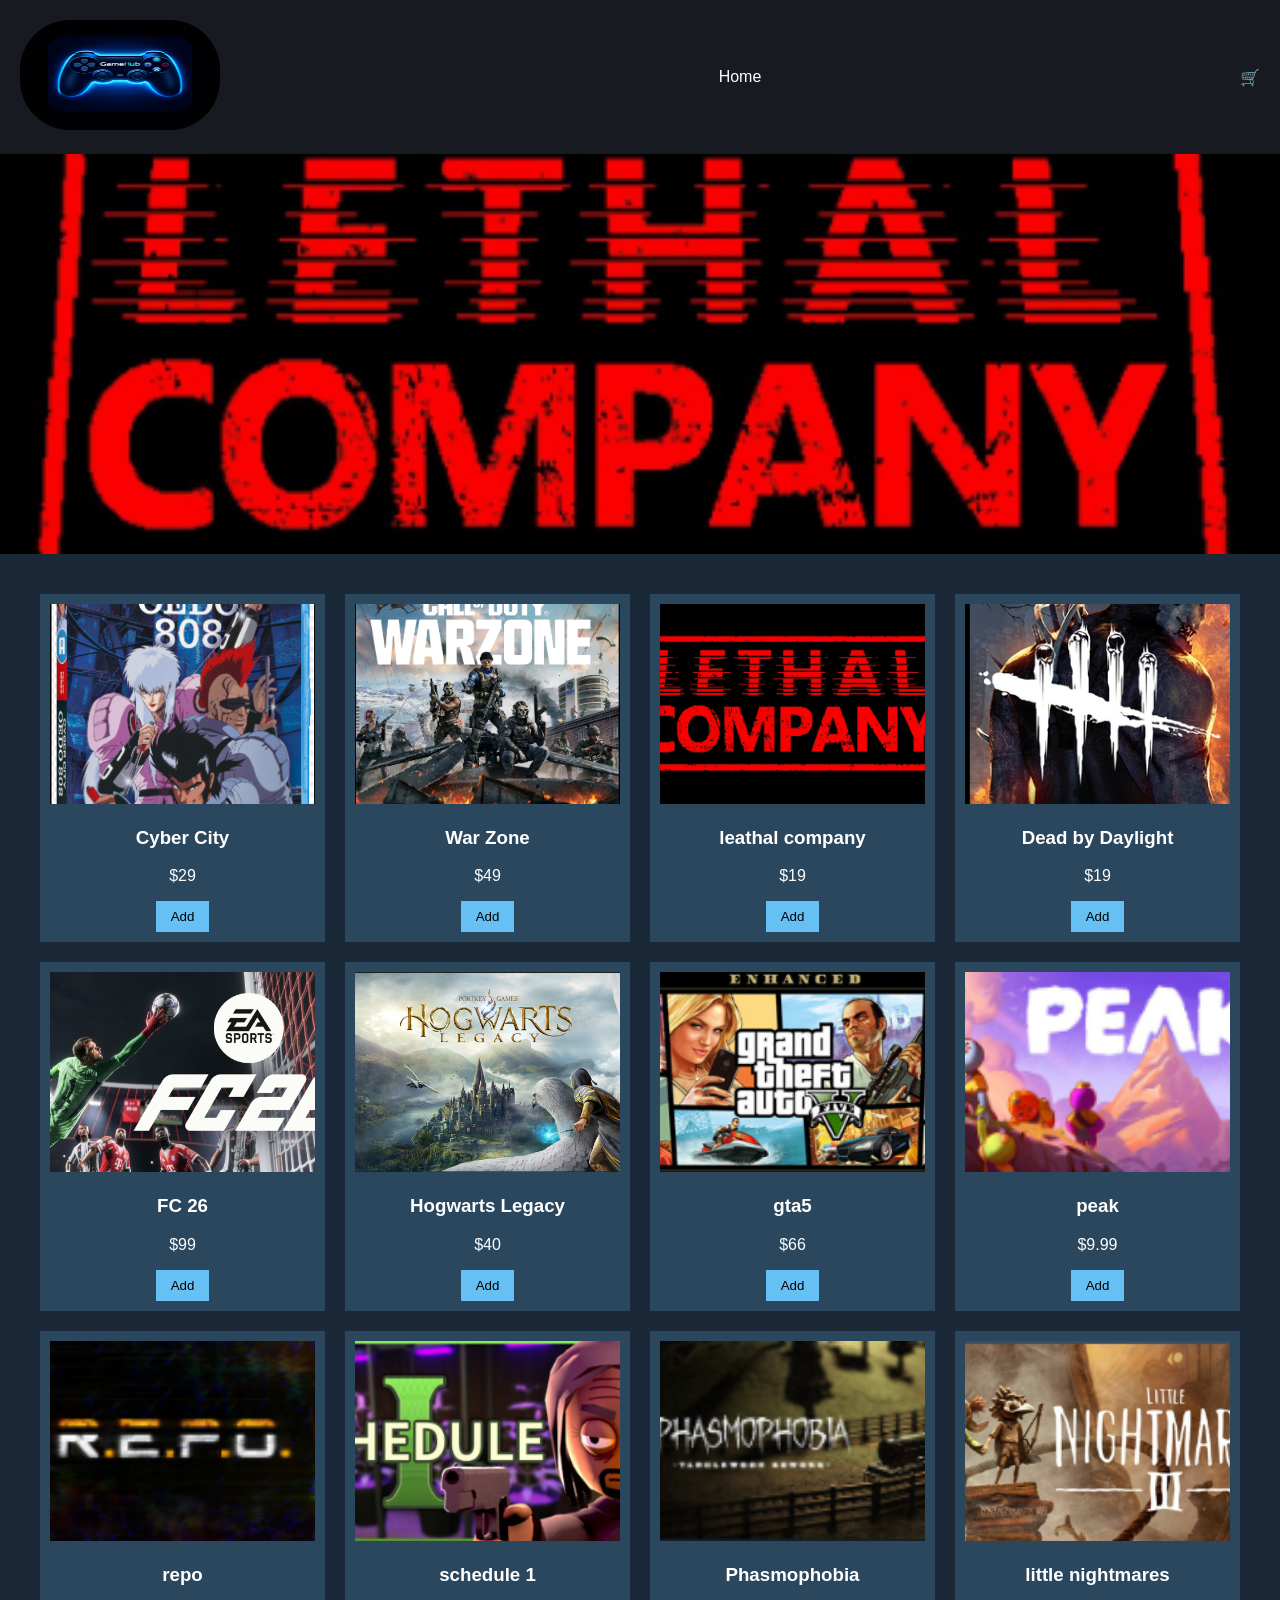
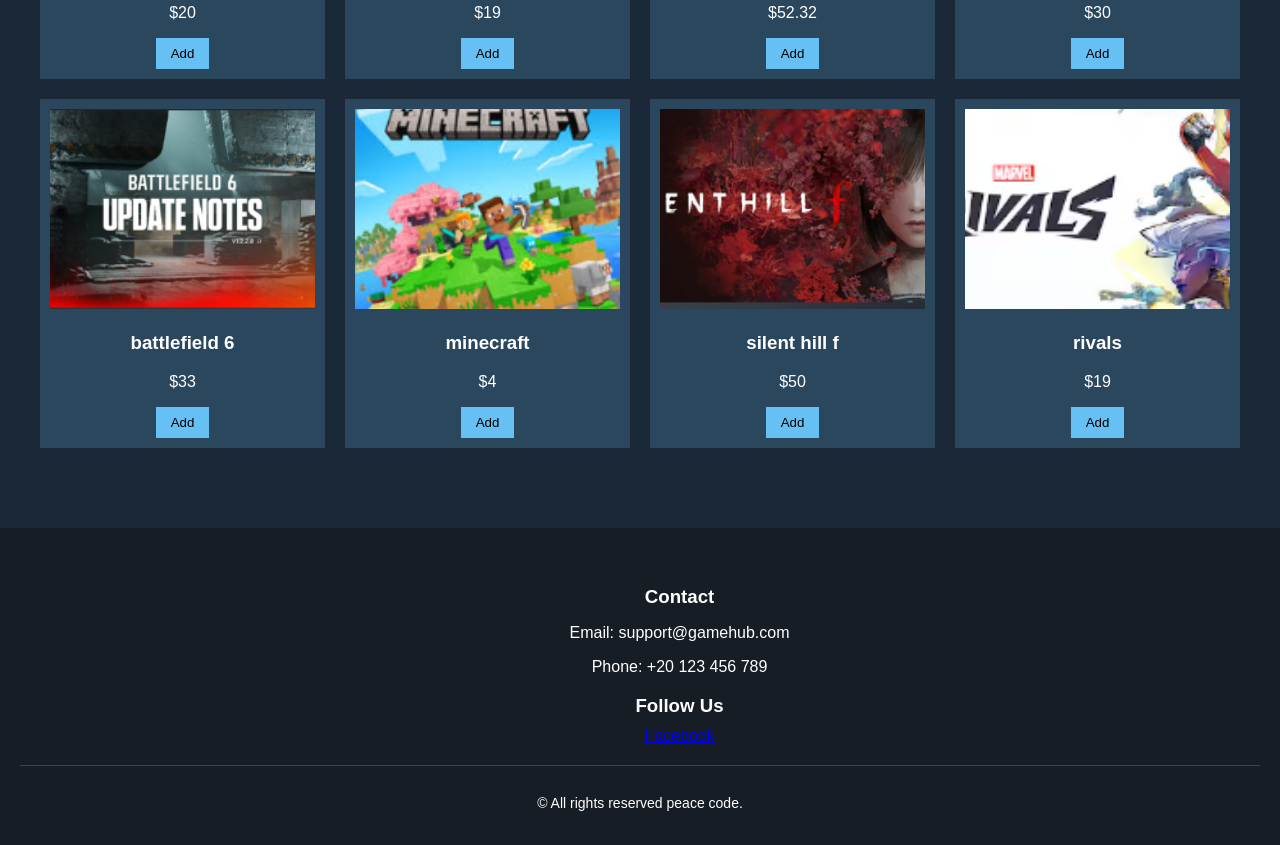
==== index.html @ e2ce6eeb "Add files via upload" ====
<!DOCTYPE html>
<html>
<head>

<meta charset="UTF-8">
<title>gamehub</title>

<link rel="stylesheet" href="style.css">

</head>

<body>

<header>

<nav class="navbar">

<div class="logo"><img src="logo.png" alt="gamehub"></div>

<ul class="menu">

<li><a href="index.html">Home</a></li>


<li class="mega-parent">




</div>

</li>

</ul>

<div class="cart-icon" onclick="toggleCart()">

🛒

<div class="cart" id="cart">

<h3>Your Cart</h3>

<ul id="cart-list"></ul>

<p>Total: $<span id="total">0</span></p>

<button class="checkout" onclick="checkout()">Checkout</button>

</div>

</div>





</div>

</div>

</nav>

</header>


<section class="slider">

<div class="slides">

<div class="slide">
<img src="leathal company.png">
<h2>Summer Sale</h2>
</div>

<div class="slide">
<img src="dead by daylight.png">
<h2>Dead by Daylight</h2>
</div>

<div class="slide">
<img src="silent hill f.png">
<h2>Racing Games</h2>
</div>

</div>

</section>


<section class="games">

<div class="game">
<img src="cyber city.png" alt="Cyber City">
<h3>Cyber City</h3>
<p>$29</p>
<button onclick="addToCart('Cyber City',29)">Add</button>
</div>

<div class="game">
<img src="warzone.png" alt="War Zone">
<h3>War Zone</h3>
<p>$49</p>
<button onclick="addToCart('War Zone',49)">Add</button>
</div>

<div class="game">
<img src="leathal company.png" alt="leathal company">
<h3>leathal company</h3>
<p>$19</p>
<button onclick="addToCart('leathal company',19)">Add</button>
</div>
<div class="game">
<img src="dead by daylight.png">
<h3>Dead by Daylight</h3>
<p>$19</p>
<button onclick="addToCart('Dead by Daylight',19)">Add</button>
</div>
<div class="game">
<img src="fc26 (2).png">
<h3>FC 26</h3>
<p>$99</p>
<button onclick="addToCart('FC 26',99)">Add</button>
</div>
<div class="game">
<img src="hogwarts legacy.png">
<h3>Hogwarts Legacy</h3>
<p>$40</p>
<button onclick="addToCart('Hogwarts Legacy',40)">Add</button>
</div>
<div class="game">
<img src="gta5.png">
<h3>gta5</h3>
<p>$66</p>
<button onclick="addToCart('gta5',66)">Add</button>
</div>
<div class="game">
<img src="peak.png">
<h3>peak</h3>
<p>$9.99</p>
<button onclick="addToCart('peak',9.99)">Add</button>
</div>
<div class="game">
<img src="repo.png">
<h3>repo</h3>
<p>$20</p>
<button onclick="addToCart('repo',20)">Add</button>
</div>
<div class="game">
<img src="schedule.png">
<h3>schedule 1</h3>
<p>$19</p>
<button onclick="addToCart('schedule 1',19)">Add</button>
</div>
<div class="game">
<img src="phasmophopia.png">
<h3>Phasmophobia</h3>
<p>$52.32</p>
<button onclick="addToCart('Phasmophobia',52.32)">Add</button>
</div>
<div class="game">
<img src="nightmare.png">
<h3>little nightmares</h3>
<p>$30</p>
<button onclick="addToCart('little nightmares',30)">Add</button>
</div>
<div class="game">
<img src="battlefield.png">
<h3>battlefield 6</h3>
<p>$33</p>
<button onclick="addToCart('battlefield 6',33)">Add</button>
</div>
<div class="game">
<img src="mine.png">
<h3>minecraft</h3>
<p>$4</p>
<button onclick="addToCart('minecraft',4)">Add</button>
</div>
<div class="game">
<img src="silent hill f.png">
<h3>silent hill f</h3>
<p>$50</p>
<button onclick="addToCart('silent hill f',50)">Add</button>
</div>
<div class="game">
<img src="rivals.png">
<h3>rivals</h3>
<p>$19</p>
<button onclick="addToCart('rivals',19)">Add</button>
</div>



</section>
<footer class="site-footer">

<div class="footer-content">

<div class="footer-section">



</div>



<div class="footer-content">

<div class="footer-section social">
<div class="footer-section">

<h3>Contact</h3>
<p>Email: support@gamehub.com</p>
<p>Phone: +20 123 456 789</p>

</div>
<h3>Follow Us</h3>

<a href="https://www.facebook.com/" target="_blank">Facebook</a>
<a href="https://github.com/" target="_blank"></a>
<a href="https://www.linkedin.com/" target="_blank"><i class="fa-brands fa-linkedin" data--h-bstatus="0OBSERVED"></i></a>

</div>

</div>





</div>

<div class="footer-bottom">
<p>© All rights reserved peace code.</p>
</div>

</footer>


<script src="cart.js"></script>

</body>
</html>
---- style.css ----
body{

margin:0;
font-family:Arial;
background:#1b2838;
color:white;

}

.navbar{

display:flex;
justify-content:space-between;
align-items:center;
background:#171a21;
padding:20px;

}
.logo img {
    height: 110px;
    width: 200px;
    border: none;
    border-radius: 50px;
}

.menu{

display:flex;
gap:20px;
list-style:none;

}

.menu a{

color:white;
text-decoration:none;

}

.mega-parent{

position:relative;

}

.mega-menu{

position:absolute;
top:30px;
background:#2a475e;
padding:20px;
display:none;
gap:40px;

}

.mega-parent:hover .mega-menu{

display:flex;

}

.slider{

overflow:hidden;
height:400px;

}

.slides{

display:flex;
width:300%;
animation:slide 12s infinite;

}

.slide{

width:100%;
position:relative;

}

.slide img{

width:100%;
height:400px;
object-fit:cover;

}

@keyframes slide{

0%{transform:translateX(0);}
33%{transform:translateX(-100%);}
66%{transform:translateX(-200%);}
100%{transform:translateX(0);}

}

.games{

display:grid;
grid-template-columns:repeat(4,1fr);
gap:20px;
padding:40px;

}

.game{

background:#2a475e;
padding:10px;
text-align:center;
transition:0.4s;

}

.game img{

width:100%;
height:200px;
object-fit:cover;
}

.game:hover{

transform:translateY(-10px) scale(1.05);
box-shadow:0 10px 20px black;

}

button{

background:#66c0f4;
border:none;
padding:8px 15px;
cursor:pointer;

}

.cart-icon{

position:relative;
cursor:pointer;

}

.cart{

position:absolute;
right:0;
top:30px;
background:#2a475e;
padding:15px;
width:200px;
display:none;

}
.cart.active{
display:block;
}

.cart-icon:hover .cart{

display:block;

}
.checkout{

width:100%;
background:#5cdb5c;
border:none;
padding:10px;
margin-top:10px;
font-weight:bold;
cursor:pointer;

}

.checkout:hover{

background:#46b946;

}

.site-footer{
  background: rgba(24,28,36,0.9);
  backdrop-filter: blur(8px);
  color:white;
  padding:40px 20px 20px 20px;
  margin-top:40px;
}

.footer-content{
  display:flex;
  justify-content:center;
  flex-wrap:wrap;
 margin-right: 5% ;
}
.footer-section{
  min-width:200px;
 text-align: center;
}
.footer-section h3{
  margin-bottom:10px;
}


.footer-section a:hover{
  color:#66c0f4;
}

.footer-bottom{
  text-align:center;
  border-top:1px solid #2a475e;
  padding-top:15px;
  margin-top:20px;
  font-size:14px;
}




@media(max-width:900px){

.games{

grid-template-columns:repeat(2,1fr);

}

}

@media(max-width:500px){

.games{

grid-template-columns:1fr;

}

.navbar{

flex-direction:column;

}
footer-content{
    flex-direction:column;
    align-items:center;
    text-align:center;
  }

}
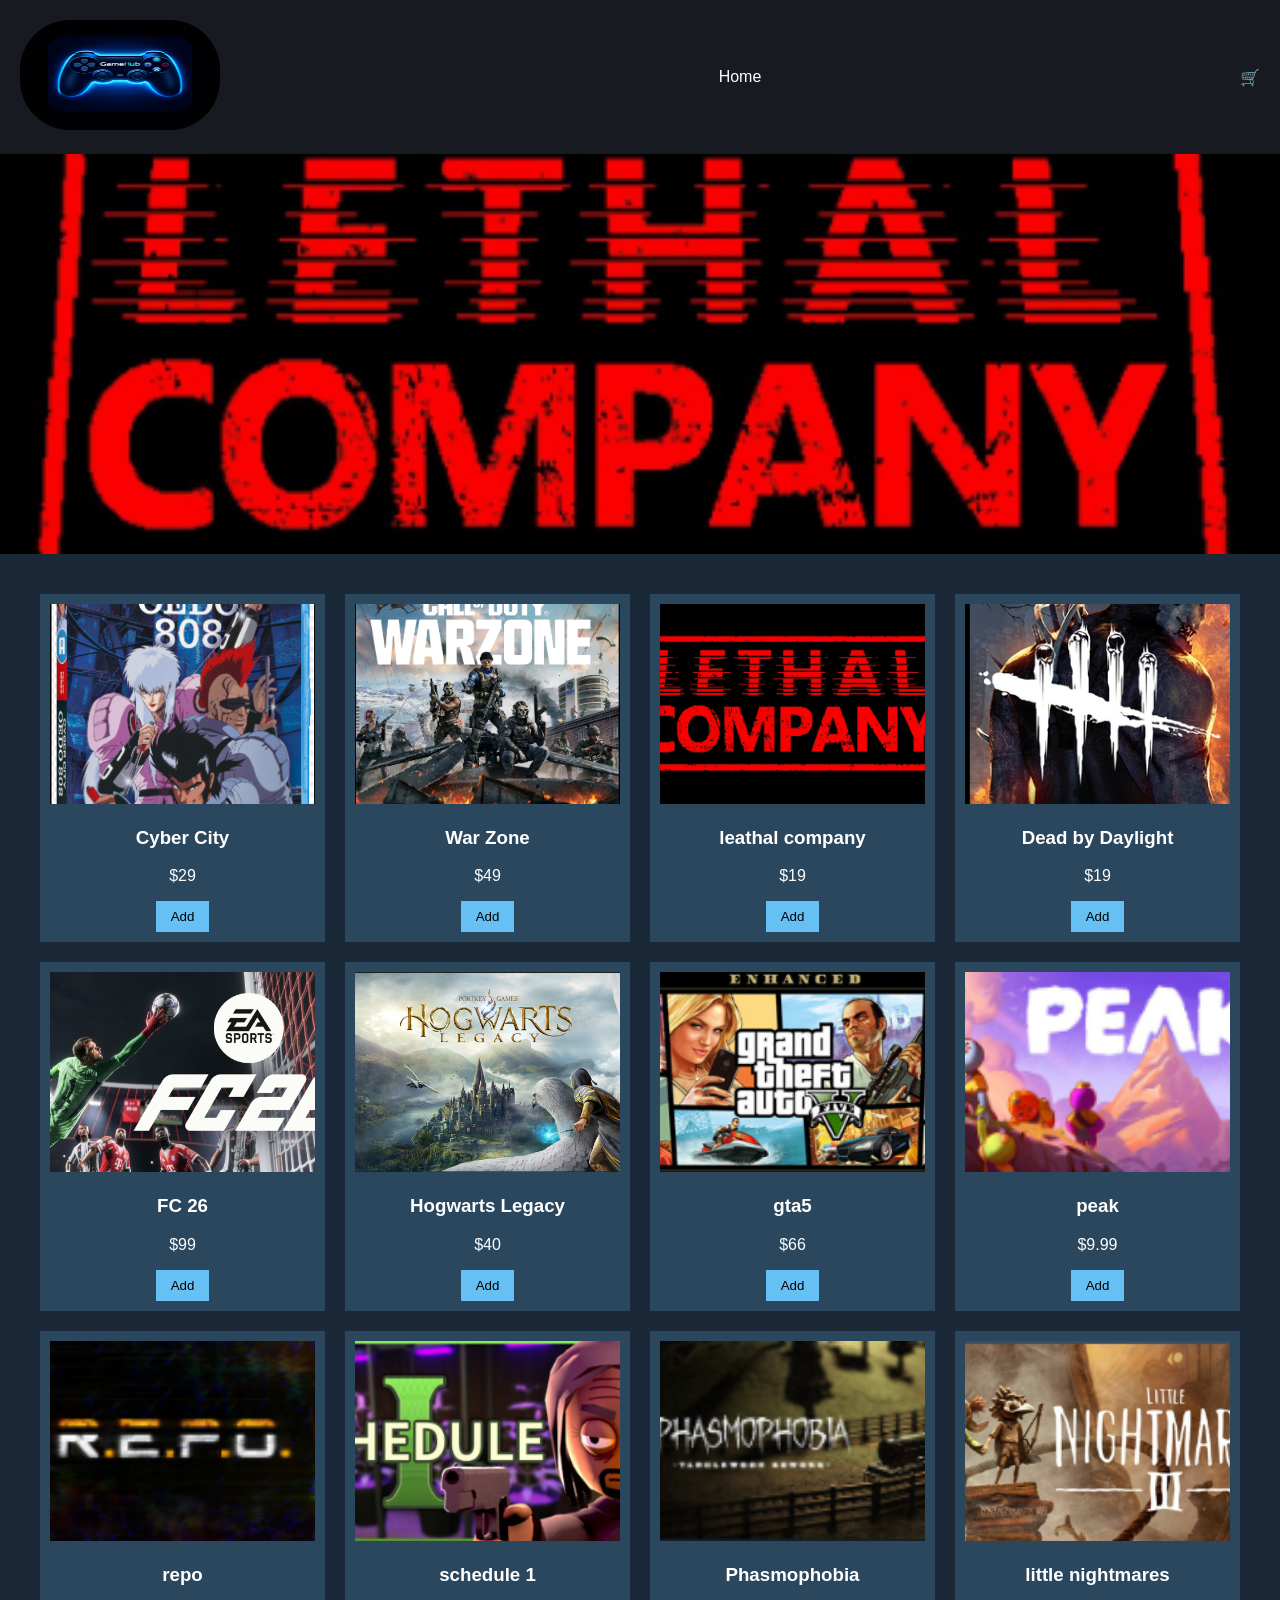
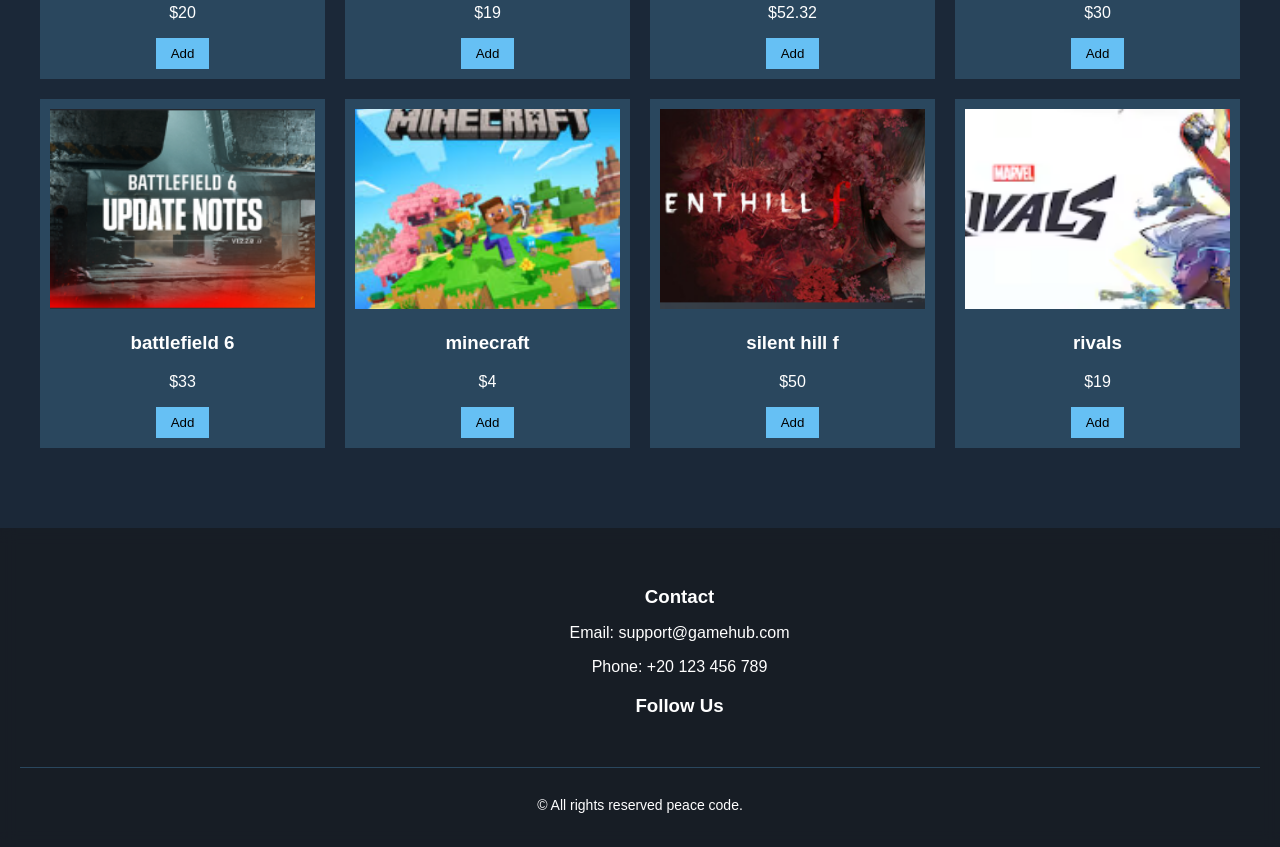
==== commit 234023bd: "Update index.html" ====
--- a/index.html
+++ b/index.html
@@ -215,11 +215,21 @@
 
 </div>
 <h3>Follow Us</h3>
-
-<a href="https://www.facebook.com/" target="_blank">Facebook</a>
-<a href="https://github.com/" target="_blank"></a>
-<a href="https://www.linkedin.com/" target="_blank"><i class="fa-brands fa-linkedin" data--h-bstatus="0OBSERVED"></i></a>
-
+<div class="social-links">
+         <a href="https://web.facebook.com/profile.php?id=61561774513017&locale=ar_AR" target="_blank">
+          <i class="fa-brands fa-facebook"></i>
+        </a>
+
+        <a href="https://github.com/peacecode14-alt" target="_blank">
+          <i class="fa-brands fa-github"></i>
+        </a>
+        <a
+          href="https://www.linkedin.com/in/ahmed-emad-367192395/"
+          target="_blank"
+        >
+          <i class="fa-brands fa-linkedin"></i>
+        </a>
+      </div>
 </div>
 
 </div>
--- a/style.css
+++ b/style.css
@@ -222,7 +222,23 @@
 }
 
 
-
+.social-links {
+    display: flex;
+    justify-content: center;
+    gap: 15px;
+    margin-bottom: 20px;
+}
+
+.social-links a {
+    font-size: 22px;
+    color: #555;
+    transition: 0.3s;
+}
+
+.social-links a:hover {
+    color: #2196f3;
+    transform: scale(1.2);
+}
 
 @media(max-width:900px){
 
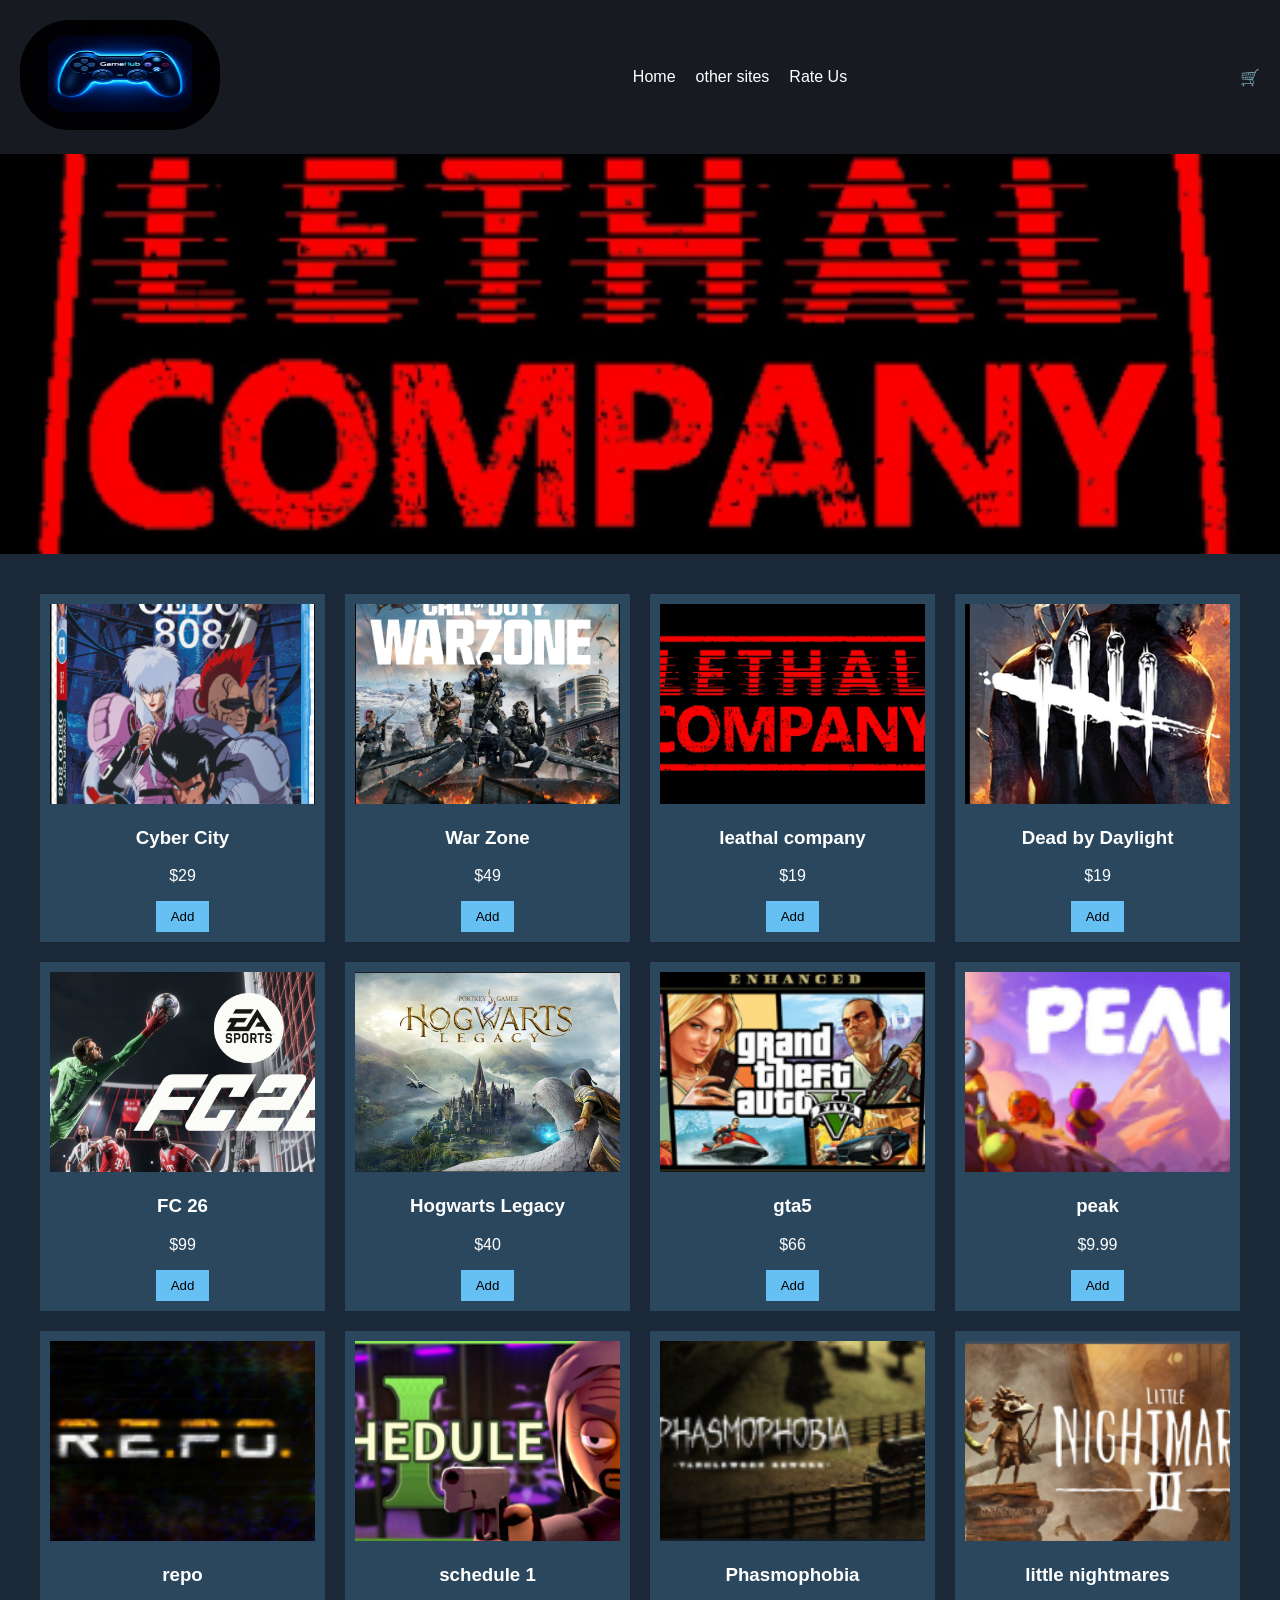
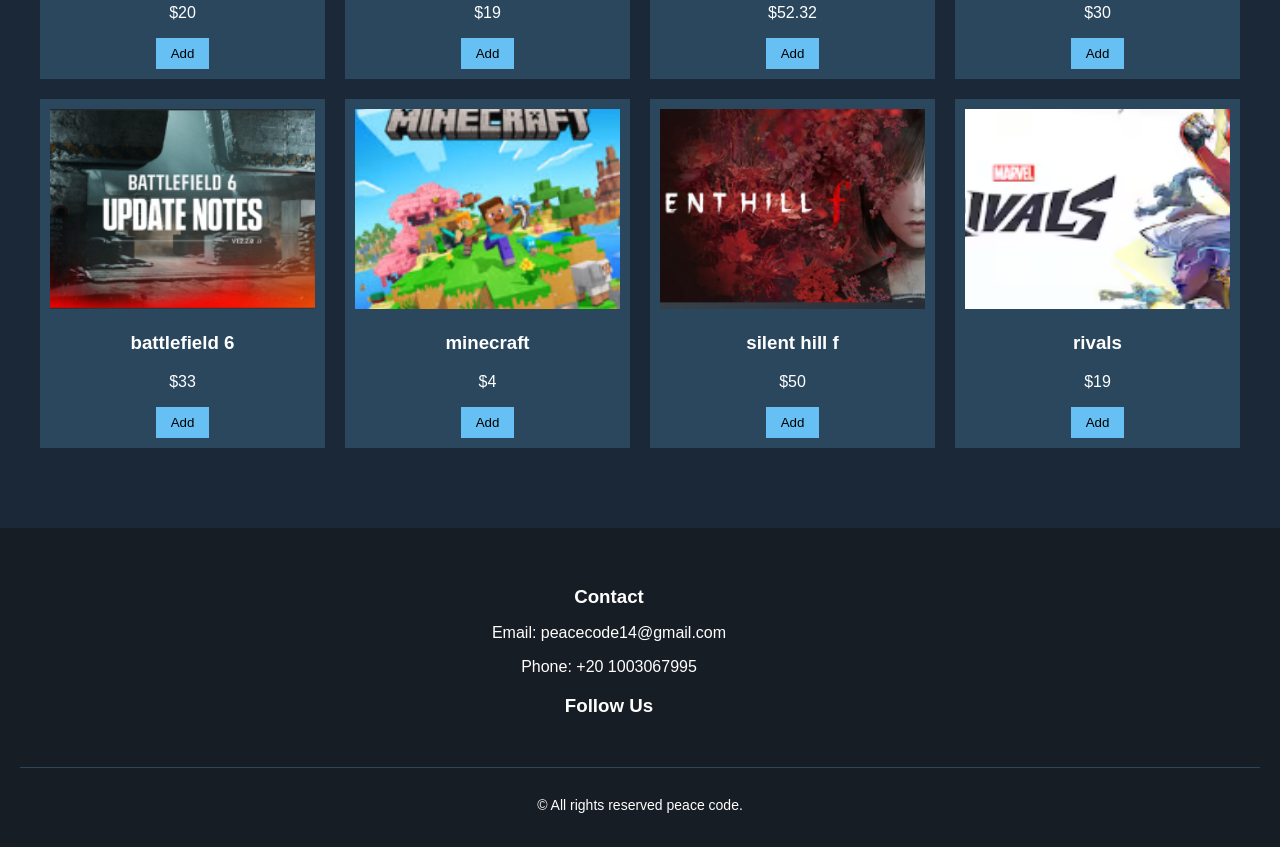
==== commit 8b1dfc78: "Update index.html" ====
--- a/index.html
+++ b/index.html
@@ -20,6 +20,8 @@
 <ul class="menu">
 
 <li><a href="index.html">Home</a></li>
+<li><a href="other-sites.html">other sites</a></li>
+<li><a href="rate-us.html">Rate Us</a></li>
 
 
 <li class="mega-parent">
@@ -70,7 +72,7 @@
 
 <div class="slide">
 <img src="leathal company.png">
-<h2>Summer Sale</h2>
+<h2>Leathal Company</h2>
 </div>
 
 <div class="slide">
@@ -80,7 +82,7 @@
 
 <div class="slide">
 <img src="silent hill f.png">
-<h2>Racing Games</h2>
+<h2>Silent Hill f</h2>
 </div>
 
 </div>
@@ -194,13 +196,9 @@
 </section>
 <footer class="site-footer">
 
-<div class="footer-content">
-
-<div class="footer-section">
-
-
-
-</div>
+
+
+
 
 
 
@@ -210,8 +208,8 @@
 <div class="footer-section">
 
 <h3>Contact</h3>
-<p>Email: support@gamehub.com</p>
-<p>Phone: +20 123 456 789</p>
+<p>Email: peacecode14@gmail.com</p>
+<p>Phone: +20 1003067995</p>
 
 </div>
 <h3>Follow Us</h3>
@@ -238,7 +236,7 @@
 
 
 
-</div>
+
 
 <div class="footer-bottom">
 <p>© All rights reserved peace code.</p>
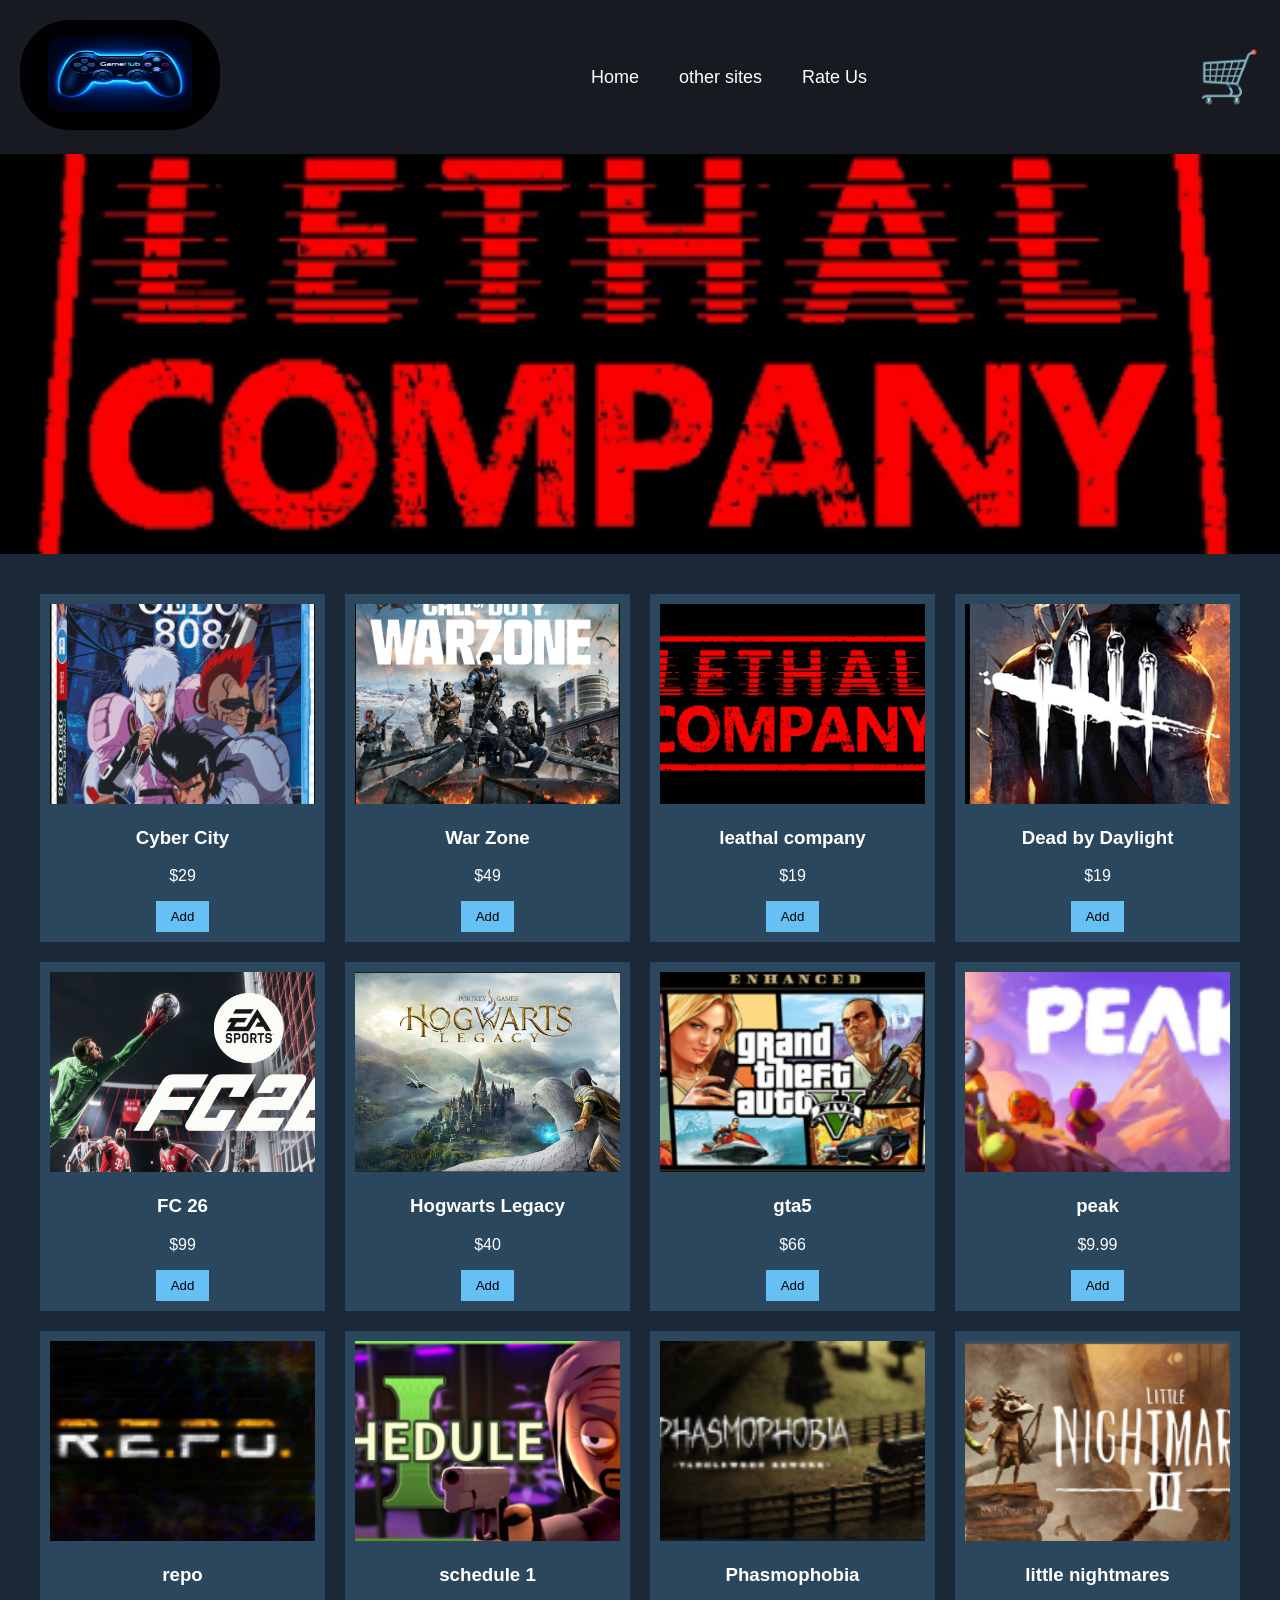
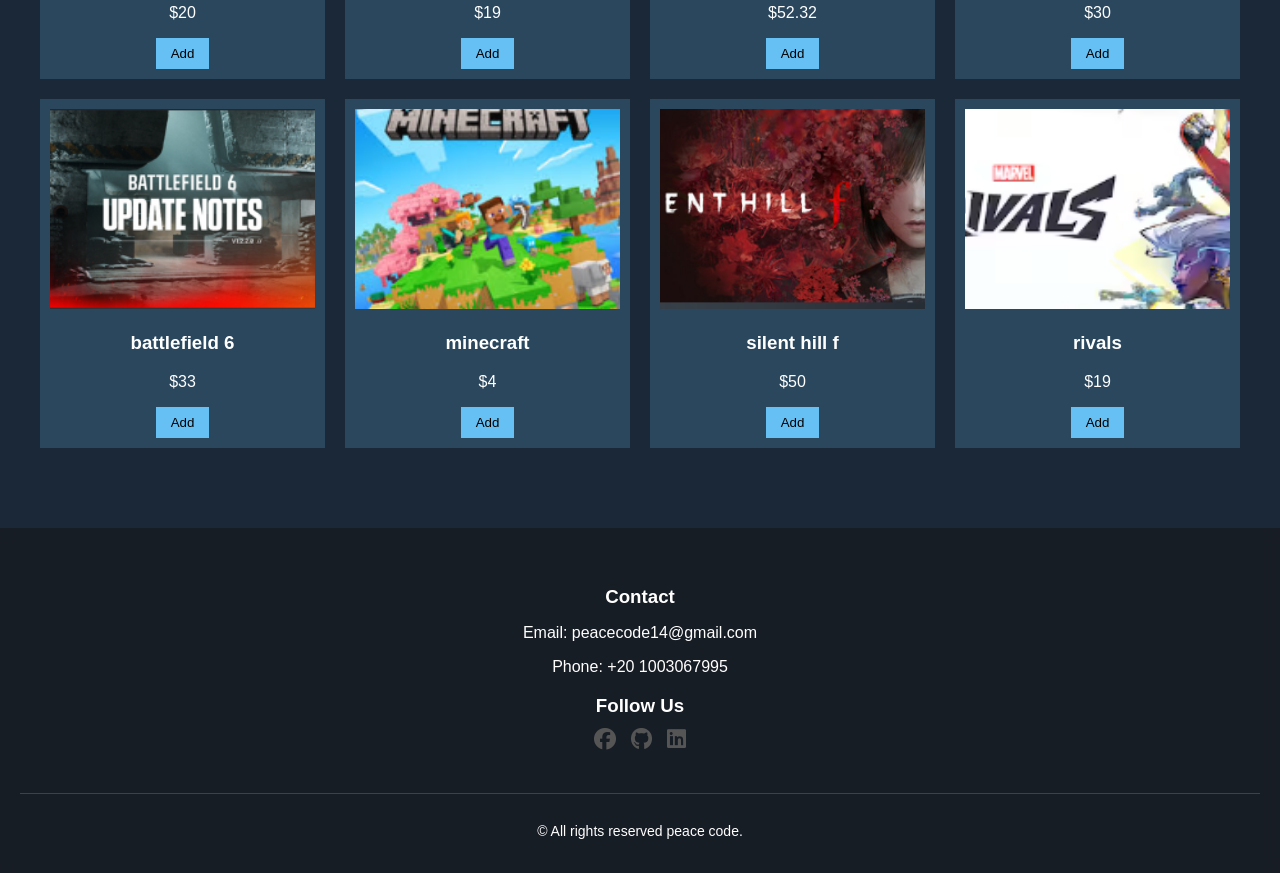
==== commit ff71a6a3: "Update index.html" ====
--- a/index.html
+++ b/index.html
@@ -6,6 +6,9 @@
 <title>gamehub</title>
 
 <link rel="stylesheet" href="style.css">
+         <link rel="stylesheet" 
+    href="https://cdnjs.cloudflare.com/ajax/libs/font-awesome/6.5.0/css/all.min.css"> 
+
 
 </head>
 
--- a/style.css
+++ b/style.css
@@ -1,272 +1,306 @@
-body{
-
-margin:0;
-font-family:Arial;
-background:#1b2838;
-color:white;
-
-}
-
-.navbar{
-
-display:flex;
-justify-content:space-between;
-align-items:center;
-background:#171a21;
-padding:20px;
-
-}
+body {
+
+  margin: 0;
+  font-family: Arial;
+  background: #1b2838;
+  color: white;
+
+}
+
+.navbar {
+
+  display: flex;
+  justify-content: space-between;
+  align-items: center;
+  background: #171a21;
+  padding: 20px;
+
+}
+
+nav a {
+  margin-left: 20px;
+  text-decoration: none;
+  color: white;
+  font-size: 18px;
+  transition: .3s;
+}
+
+nav a:hover {
+  color: #38bdf8;
+}
+
 .logo img {
-    height: 110px;
-    width: 200px;
-    border: none;
-    border-radius: 50px;
-}
-
-.menu{
-
-display:flex;
-gap:20px;
-list-style:none;
-
-}
-
-.menu a{
-
-color:white;
-text-decoration:none;
-
-}
-
-.mega-parent{
-
-position:relative;
-
-}
-
-.mega-menu{
-
-position:absolute;
-top:30px;
-background:#2a475e;
-padding:20px;
-display:none;
-gap:40px;
-
-}
-
-.mega-parent:hover .mega-menu{
-
-display:flex;
-
-}
-
-.slider{
-
-overflow:hidden;
-height:400px;
-
-}
-
-.slides{
-
-display:flex;
-width:300%;
-animation:slide 12s infinite;
-
-}
-
-.slide{
-
-width:100%;
-position:relative;
-
-}
-
-.slide img{
-
-width:100%;
-height:400px;
-object-fit:cover;
-
-}
-
-@keyframes slide{
-
-0%{transform:translateX(0);}
-33%{transform:translateX(-100%);}
-66%{transform:translateX(-200%);}
-100%{transform:translateX(0);}
-
-}
-
-.games{
-
-display:grid;
-grid-template-columns:repeat(4,1fr);
-gap:20px;
-padding:40px;
-
-}
-
-.game{
-
-background:#2a475e;
-padding:10px;
-text-align:center;
-transition:0.4s;
-
-}
-
-.game img{
-
-width:100%;
-height:200px;
-object-fit:cover;
-}
-
-.game:hover{
-
-transform:translateY(-10px) scale(1.05);
-box-shadow:0 10px 20px black;
-
-}
-
-button{
-
-background:#66c0f4;
-border:none;
-padding:8px 15px;
-cursor:pointer;
-
-}
-
-.cart-icon{
-
-position:relative;
-cursor:pointer;
-
-}
-
-.cart{
-
-position:absolute;
-right:0;
-top:30px;
-background:#2a475e;
-padding:15px;
-width:200px;
-display:none;
-
-}
-.cart.active{
-display:block;
-}
-
-.cart-icon:hover .cart{
-
-display:block;
-
-}
-.checkout{
-
-width:100%;
-background:#5cdb5c;
-border:none;
-padding:10px;
-margin-top:10px;
-font-weight:bold;
-cursor:pointer;
-
-}
-
-.checkout:hover{
-
-background:#46b946;
-
-}
-
-.site-footer{
-  background: rgba(24,28,36,0.9);
+  height: 110px;
+  width: 200px;
+  border: none;
+  border-radius: 50px;
+}
+
+.cart-icon {
+
+  font-size: 50px;
+}
+
+.menu {
+
+  display: flex;
+  gap: 20px;
+  list-style: none;
+
+}
+
+.menu a {
+
+  color: white;
+  text-decoration: none;
+
+}
+
+.mega-parent {
+
+  position: relative;
+
+}
+
+.mega-menu {
+
+  position: absolute;
+  top: 30px;
+  background: #2a475e;
+  padding: 20px;
+  display: none;
+  gap: 40px;
+
+}
+
+.mega-parent:hover .mega-menu {
+
+  display: flex;
+
+}
+
+.slider {
+
+  overflow: hidden;
+  height: 400px;
+
+}
+
+.slides {
+
+  display: flex;
+  width: 300%;
+  animation: slide 12s infinite;
+
+}
+
+.slide {
+
+  width: 100%;
+  position: relative;
+
+}
+
+.slide img {
+
+  width: 100%;
+  height: 400px;
+  object-fit: cover;
+
+}
+
+@keyframes slide {
+
+  0% {
+    transform: translateX(0);
+  }
+
+  33% {
+    transform: translateX(-100%);
+  }
+
+  66% {
+    transform: translateX(-200%);
+  }
+
+  100% {
+    transform: translateX(0);
+  }
+
+}
+
+.games {
+
+  display: grid;
+  grid-template-columns: repeat(4, 1fr);
+  gap: 20px;
+  padding: 40px;
+
+}
+
+.game {
+
+  background: #2a475e;
+  padding: 10px;
+  text-align: center;
+  transition: 0.4s;
+
+}
+
+.game img {
+
+  width: 100%;
+  height: 200px;
+  object-fit: cover;
+}
+
+.game:hover {
+
+  transform: translateY(-10px) scale(1.05);
+  box-shadow: 0 10px 20px black;
+
+}
+
+button {
+
+  background: #66c0f4;
+  border: none;
+  padding: 8px 15px;
+  cursor: pointer;
+
+}
+
+.cart-icon {
+
+  position: relative;
+  cursor: pointer;
+
+}
+
+.cart {
+
+  position: absolute;
+  right: 0;
+  top: 30px;
+  background: #2a475e;
+  padding: 15px;
+  width: 200px;
+  display: none;
+
+}
+
+.cart.active {
+  display: block;
+}
+
+.cart-icon:hover .cart {
+
+  display: block;
+
+}
+
+.checkout {
+
+  width: 100%;
+  background: #5cdb5c;
+  border: none;
+  padding: 10px;
+  margin-top: 10px;
+  font-weight: bold;
+  cursor: pointer;
+
+}
+
+.checkout:hover {
+
+  background: #46b946;
+
+}
+
+.site-footer {
+  background: rgba(24, 28, 36, 0.9);
   backdrop-filter: blur(8px);
-  color:white;
-  padding:40px 20px 20px 20px;
-  margin-top:40px;
-}
-
-.footer-content{
-  display:flex;
-  justify-content:center;
-  flex-wrap:wrap;
- margin-right: 5% ;
-}
-.footer-section{
-  min-width:200px;
- text-align: center;
-}
-.footer-section h3{
-  margin-bottom:10px;
-}
-
-
-.footer-section a:hover{
-  color:#66c0f4;
-}
-
-.footer-bottom{
-  text-align:center;
-  border-top:1px solid #2a475e;
-  padding-top:15px;
-  margin-top:20px;
-  font-size:14px;
+  color: white;
+  padding: 40px 20px 20px 20px;
+  margin-top: 40px;
+}
+
+.footer-content {
+  display: flex;
+  justify-content: center;
+  flex-wrap: wrap;
+
+}
+
+.footer-section {
+  min-width: 200px;
+  text-align: center;
+}
+
+.footer-section h3 {
+  margin-bottom: 10px;
+}
+
+
+.footer-section a:hover {
+  color: #66c0f4;
+}
+
+.footer-bottom {
+  text-align: center;
+  border-top: 1px solid #2a475e;
+  padding-top: 15px;
+  margin-top: 20px;
+  font-size: 14px;
 }
 
 
 .social-links {
-    display: flex;
-    justify-content: center;
-    gap: 15px;
-    margin-bottom: 20px;
+  display: flex;
+  justify-content: center;
+  gap: 15px;
+  margin-bottom: 20px;
 }
 
 .social-links a {
-    font-size: 22px;
-    color: #555;
-    transition: 0.3s;
+  font-size: 22px;
+  color: #555;
+  transition: 0.3s;
 }
 
 .social-links a:hover {
-    color: #2196f3;
-    transform: scale(1.2);
-}
-
-@media(max-width:900px){
-
-.games{
-
-grid-template-columns:repeat(2,1fr);
-
-}
-
-}
-
-@media(max-width:500px){
-
-.games{
-
-grid-template-columns:1fr;
-
-}
-
-.navbar{
-
-flex-direction:column;
-
-}
-footer-content{
-    flex-direction:column;
-    align-items:center;
-    text-align:center;
-  }
-
-}
+  color: #2196f3;
+  transform: scale(1.2);
+}
+
+@media(max-width:900px) {
+
+  .games {
+
+    grid-template-columns: repeat(2, 1fr);
+
+  }
+
+}
+
+@media(max-width:500px) {
+
+  .games {
+
+    grid-template-columns: 1fr;
+
+  }
+
+  .navbar {
+
+    flex-direction: column;
+
+  }
+
+  footer-content {
+    flex-direction: column;
+    align-items: center;
+    text-align: center;
+  }
+
+}
